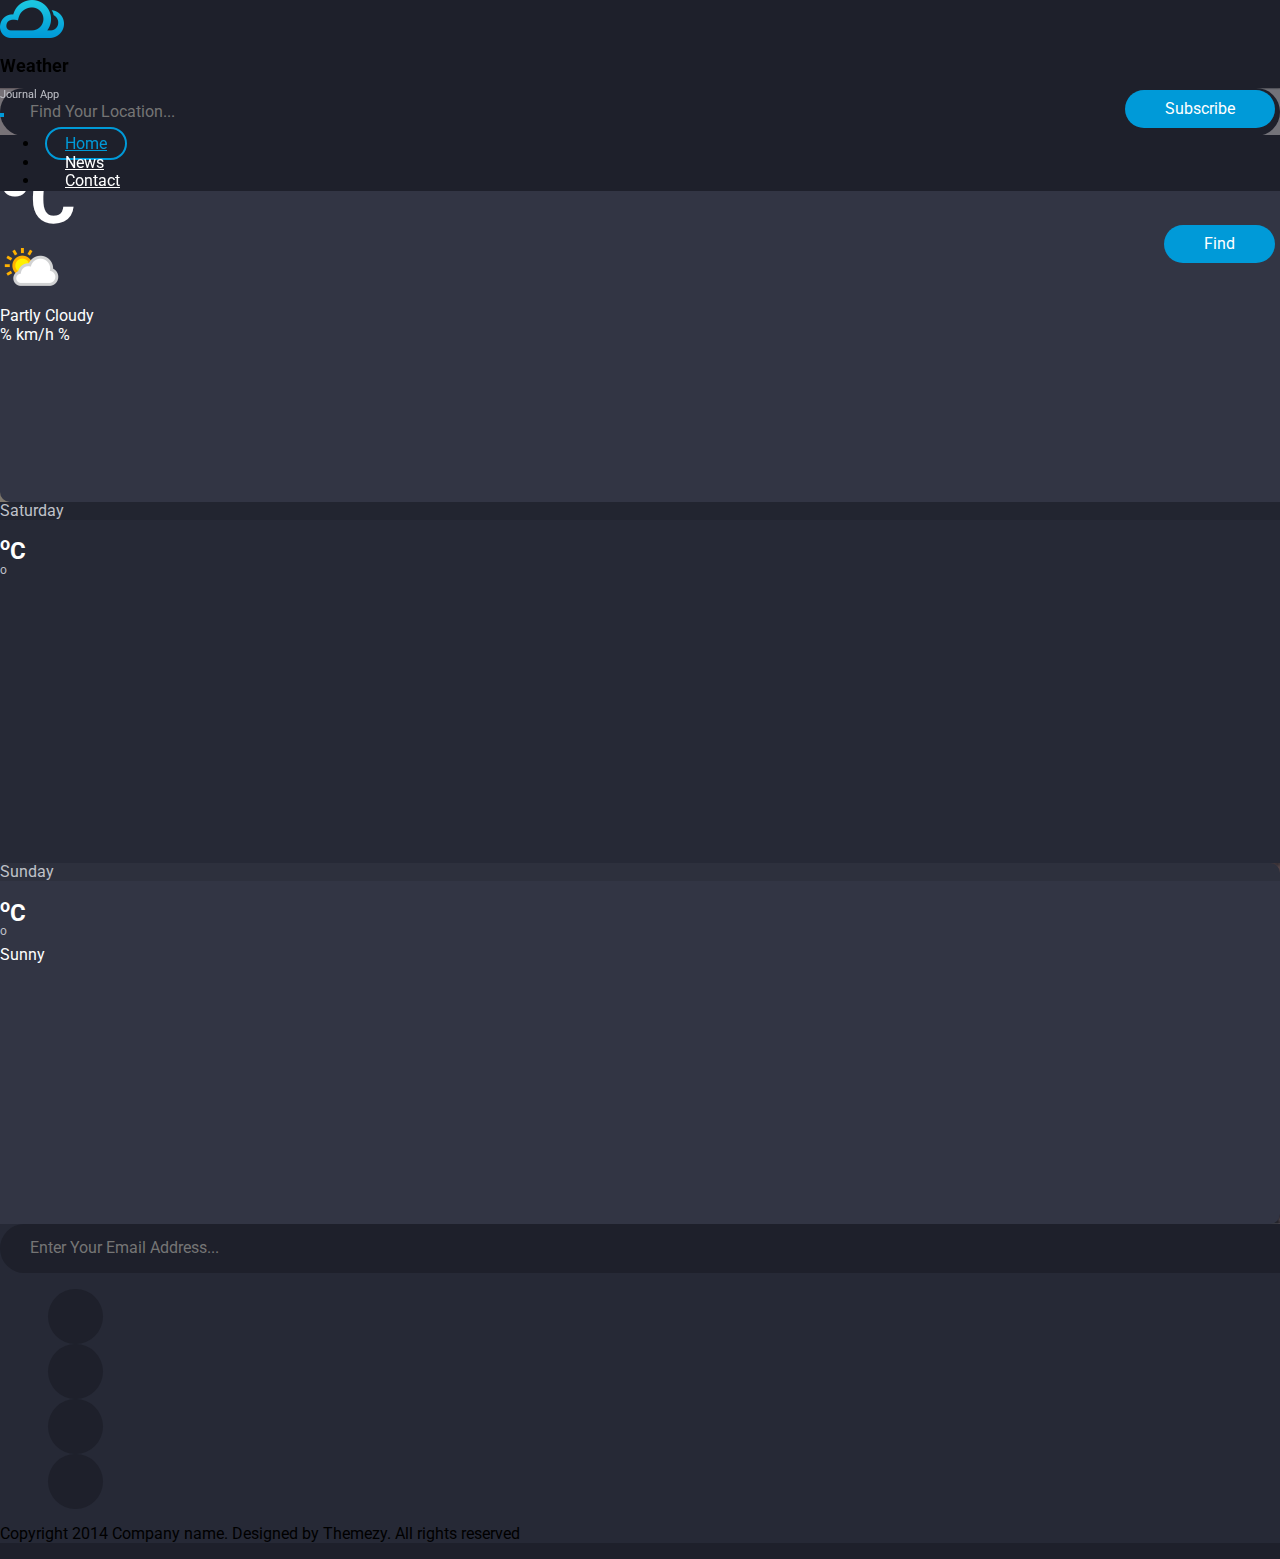
==== index.html @ 23a47251 "first commit" ====
<!DOCTYPE html>
<html lang="en">
  <head>
    <meta charset="UTF-8" />
    <meta name="viewport" content="width=device-width, initial-scale=1.0" />
    <title>Weather App</title>
    <link rel="icon" href="./images/logo.png" />
    <link rel="stylesheet" href="./css/normalize.css" />
    <link href="http://fonts.googleapis.com/css?family=Roboto:300,400,700|" rel="stylesheet" type="text/css">
    <link
      href="https://cdn.jsdelivr.net/npm/bootstrap@5.3.2/dist/css/bootstrap.min.css"
      rel="stylesheet"
      integrity="sha384-T3c6CoIi6uLrA9TneNEoa7RxnatzjcDSCmG1MXxSR1GAsXEV/Dwwykc2MPK8M2HN"
      crossorigin="anonymous"
    />
    <link
      rel="stylesheet"
      href="https://cdnjs.cloudflare.com/ajax/libs/font-awesome/6.5.1/css/all.min.css"
      integrity="sha512-DTOQO9RWCH3ppGqcWaEA1BIZOC6xxalwEsw9c2QQeAIftl+Vegovlnee1c9QX4TctnWMn13TZye+giMm8e2LwA=="
      crossorigin="anonymous"
      referrerpolicy="no-referrer"
    />
    <link rel="stylesheet" href="./css/style.css" />
  </head>
  <body>
    <nav class="navbar navbar-expand-lg">
      <div class="container">
  <div class="d-flex align-items-center ">
          <a class="navbar-brand" href="./index.html"
            ><img src="./images/logo.png" alt=""
          /></a>
<div class="main-title">
              <h1 class="my-0 mb-1"><a class=" text-white" href="./index.html">Weather</a></h1>
              <span>Journal App</span>
</div>
  </div>
        <button
          class="navbar-toggler"
          type="button"
          data-bs-toggle="collapse"
          data-bs-target="#navbarSupportedContent"
          aria-controls="navbarSupportedContent"
          aria-expanded="false"
          aria-label="Toggle navigation"
        >
        <i class="fa-solid fa-bars"></i>        </button>
        <div class="collapse navbar-collapse" id="navbarSupportedContent">
          <ul class="navbar-nav ms-auto mb-2 mb-lg-0">
            <li class="nav-item">
              <a class="nav-link active" aria-current="page" href="#">Home</a>
            </li>
            <li class="nav-item">
              <a class="nav-link" href="news.html">News</a>
            </li>
            <li class="nav-item">
              <a class="nav-link" href="#">Contact</a>
            </li>
        </div>
      </div>
    </nav>
    <div class="home py-5">
      <div class="container-md">
        <div class="py-3 position-relative">
          <input id="searchInput" type="search" class="py-3" placeholder="Find Your Location...">
          <button class="" id="input-btn">Find</button>
        </div>
        <div class="row g-0 mt-5">
          <div class="col-lg-4 main-con">
            <div class="tHead text-black-50 p-3 d-flex justify-content-between tlbr">
              <span class="day"></span><span class="date"></span>
            </div>
            <div class="content p-3 blbr">
              <h5 class="city mt-3 fs-3"></h5>
              <div class="weatherDetails">
                <div class="all-num"><span class="num"></span><sup>o</sup>C</div>
                <img src="./images/116.png" alt="">
                <div class="describtion text-info mt-2 ms-2">
                  Partly Cloudy
                </div>
                <div class="tBottom d-flex justify-content-around mt-3">
                  <span><i class="fa-solid fa-umbrella"></i> <span class="rain"></span>%</span><span><i class="fa-solid fa-wind"></i> <span class="wind"></span> km/h</span><span><i class="fa-brands fa-cloudscale"></i> <span class="humidity"></span>%</span>
                </div>
              </div>
            </div>
          </div>
          <div class="col-lg-4">
            <div class="tHeadAdd text-black-50 p-3 text-center">
              <span class="day">Saturday</span>
            </div>
            <div class="contentAdd text-center">
              <div class="secondIcon text-center pt-4">
                  <img src="//cdn.weatherapi.com/weather/64x64/night/116.png" alt="" width="48">
              </div>
              <div class="maxDegree text-center mt-3"><span class="fo2"></span><sup>o</sup>C</div>
              <small class="minDegree"><span class="t7t"></span><sup>o</sup></small>
              <div class="describtion text-info mt-4"></div>
          </div>
          </div>
          <div class="col-lg-4">
            <div class="tHead text-black-50 p-3 text-center trbr">
              <span class="day">Sunday</span>
            </div>
            <div class="content text-center brbr">
              <div class="secondIcon text-center pt-4">
                  <img src="https://cdn.weatherapi.com/weather/64x64/day/176.png" alt="" width="48">
              </div>
              <div class="maxDegree text-center mt-3"><span class="fo2"></span><sup>o</sup>C</div>
              <small class="minDegree"><span class="t7t"></span><sup>o</sup></small>
              <div class="describtion text-info mt-4">Sunny</div>
          </div>
          </div>

        </div>
      </div>
    </div>
    <footer class="p-5">
      <div class="container">
        <div class="row align-items-center">
          <div class="col-lg-7">
           <div class="position-relative">
             <input type="email" name="" id="searchInput" placeholder="Enter Your Email Address...">
            <button class="" id="email-btn">Subscribe</button>
           </div>
          </div>
          <div class="col-lg-5 gy-4">
            <ul class="list-unstyled d-flex justify-content-center">
              <li><i class="fa-brands fa-facebook fa-2x"></i> </li>
              <li><i class="fa-brands fa-twitter fa-2x"></i> </li>
              <li><i class="fa-brands fa-google-drive fa-2x"></i> </li>
              <li><i class="fa-brands fa-pinterest fa-2x"></i> </li>
            </ul>
          </div>
        </div>
        <p class="text-white text-center mt-4 mb-0">Copyright 2014 Company name. Designed by Themezy. All rights reserved</p>
      </div>
    </footer>
    <script
      src="https://cdn.jsdelivr.net/npm/bootstrap@5.3.2/dist/js/bootstrap.bundle.min.js"
      integrity="sha384-C6RzsynM9kWDrMNeT87bh95OGNyZPhcTNXj1NW7RuBCsyN/o0jlpcV8Qyq46cDfL"
      crossorigin="anonymous"
    ></script>
    <script
      src="https://cdnjs.cloudflare.com/ajax/libs/font-awesome/6.5.1/js/all.min.js"
      integrity="sha512-GWzVrcGlo0TxTRvz9ttioyYJ+Wwk9Ck0G81D+eO63BaqHaJ3YZX9wuqjwgfcV/MrB2PhaVX9DkYVhbFpStnqpQ=="
      crossorigin="anonymous"
      referrerpolicy="no-referrer"
    ></script>
    <script src="./js/main.js"></script>
  </body>
</html>
---- css/style.css ----
:root {
  --main-color: #1e202b;
  --secondary-color: #009ad8;
}
body {
  background-color: #1e202b;
  font-family: "Roboto", "Open Sans", sans-serif;
}
nav {
  background-color: var(--main-color);
  height: 88px;
}

.navbar {
  --bs-navbar-padding-y: 20px;
  z-index: 99999999999999999;
  position: sticky;
  top: 0;
}

.navbar ul {
  background-color: var(--main-color);
}
h1 a {
  color: black;
  text-decoration: none;
}

h1 {
  font-size: 16px;
  font-size: 1.1428571429em;
}

.main-title span {
  font-size: 0.7142857143em;
  display: block;
  color: #bfc1c8;
}

.navbar-nav .nav-link.active,
.navbar-nav .nav-link.show,
.nav-link:hover,
.nav-link:focus {
  color: var(--secondary-color);
  border-color: var(--secondary-color);
}

.nav-link {
  border: 2px solid transparent;
  border-radius: 30px;
  color: white;
  -webkit-transition: 0.3s ease;
  transition: 0.3s ease;
  font-weight: 400;
  margin-inline: 5px;
}

.navbar-expand-lg .navbar-nav .nav-link {
  padding: 5px 18px;
}

.navbar-toggler {
  padding: var(--bs-navbar-toggler-padding-y) var(--bs-navbar-toggler-padding-x);
  font-size: var(--bs-navbar-toggler-font-size);
  line-height: 1;
  color: white;
  background-color: transparent;
  border: 2px solid var(--secondary-color);
  border-radius: var(--bs-navbar-toggler-border-radius);
  transition: var(--bs-navbar-toggler-transition);
}
.navbar-toggler:focus {
  text-decoration: none;
  outline: 0;
  box-shadow: 0 0 10 var(--secondary-color);
}
@media (max-width: 991px) {
  .nav-link {
    text-align: center;
    margin-bottom: 10px;
  }
  .navbar-nav {
    margin-top: 20px;
  }
}

.home {
  background-image: url("../images/banner.png");
  background-size: cover;
  background-position: center center;
}
#searchInput {
  width: 100%;
  padding: 15px 30px;
  display: block;
  background: #1e202b;
  color: white;
  border-radius: 100vh;
  border: none;
  outline: none;
}
#input-btn {
  position: absolute;
  right: 5px;
  top: 25%;
  padding: 10px 40px;
  border: none;
  background: #009ad8;
  border-radius: 30px;
  color: white;
}

.tHead {
  background-color: #2d303d;
}

.tHead span,
.tHeadAdd span {
  color: #bfc1c8;
}

.content,
.contentAdd {
  background-color: #323544;
  color: white;
  min-height: 343px;
}

.all-num {
  font-size: 70px;
  font-weight: 700;
}

.contentAdd {
  background-color: #262936;
  color: white;
}

.tHeadAdd {
  background-color: #222530;
}

.maxDegree {
  font-size: 24px;
  font-weight: 700;
}

small {
  font-size: 16px;
  color: #bfc1c8;
}

@media (min-width: 991px) {
  .tlbr {
    border-top-left-radius: 10px;
  }
  .blbr {
    border-bottom-left-radius: 10px;
  }
  .trbr {
    border-top-right-radius: 10px;
  }

  .brbr {
    border-bottom-right-radius: 10px;
  }
}

@media (max-width: 991px) {
  .main-con {
    text-align: center;
  }
}
footer {
  background-color: #262936;
}

#email-btn {
  position: absolute;
  right: 5px;
  top: 10%;
  padding: 10px 40px;
  border: none;
  background: #009ad8;
  border-radius: 30px;
  color: white;
}

footer li {
  margin-inline: 8px;
  background-color: #1e202b;
  width: 55px;
  height: 55px;
  display: flex;
  justify-content: center;
  align-items: center;
  border-radius: 50%;
  cursor: pointer;
}

ul svg {
  color: #009ad8;
}
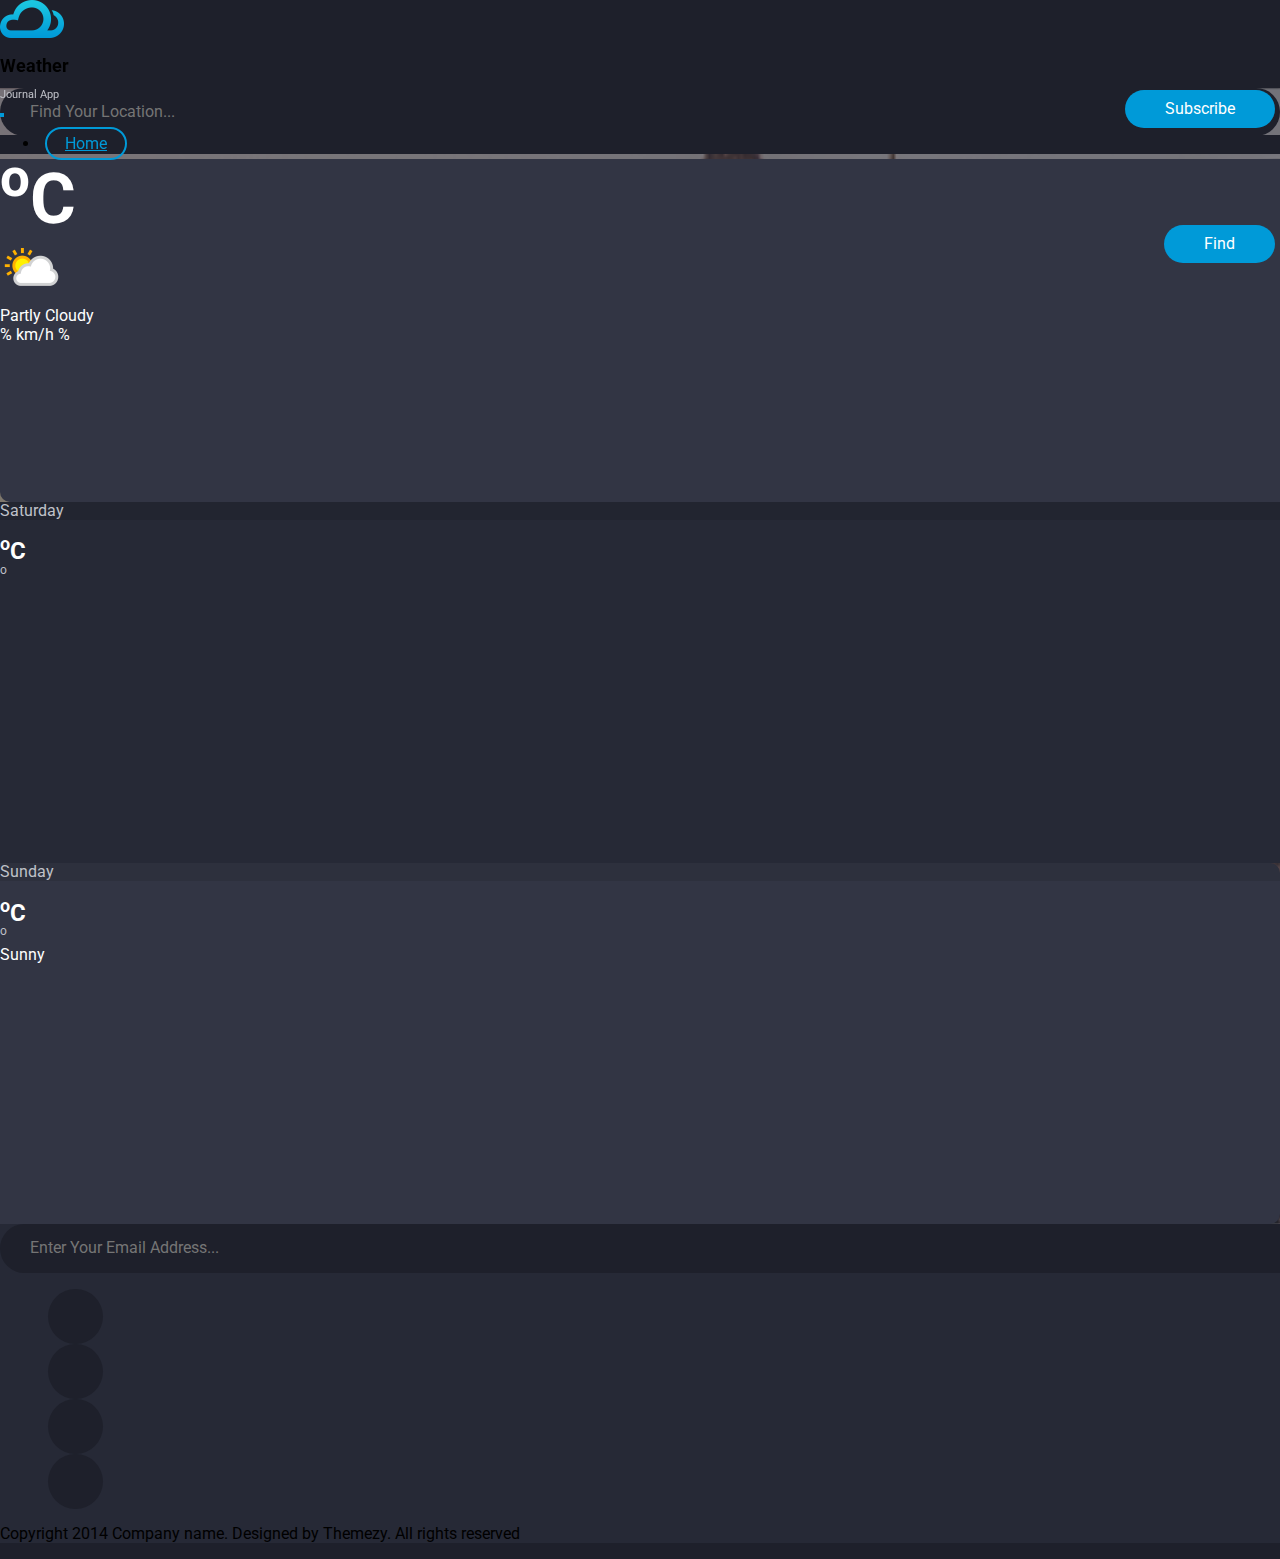
==== commit 38022e92: "bugs fixed" ====
--- a/index.html
+++ b/index.html
@@ -48,12 +48,6 @@
           <ul class="navbar-nav ms-auto mb-2 mb-lg-0">
             <li class="nav-item">
               <a class="nav-link active" aria-current="page" href="#">Home</a>
-            </li>
-            <li class="nav-item">
-              <a class="nav-link" href="news.html">News</a>
-            </li>
-            <li class="nav-item">
-              <a class="nav-link" href="#">Contact</a>
             </li>
         </div>
       </div>
